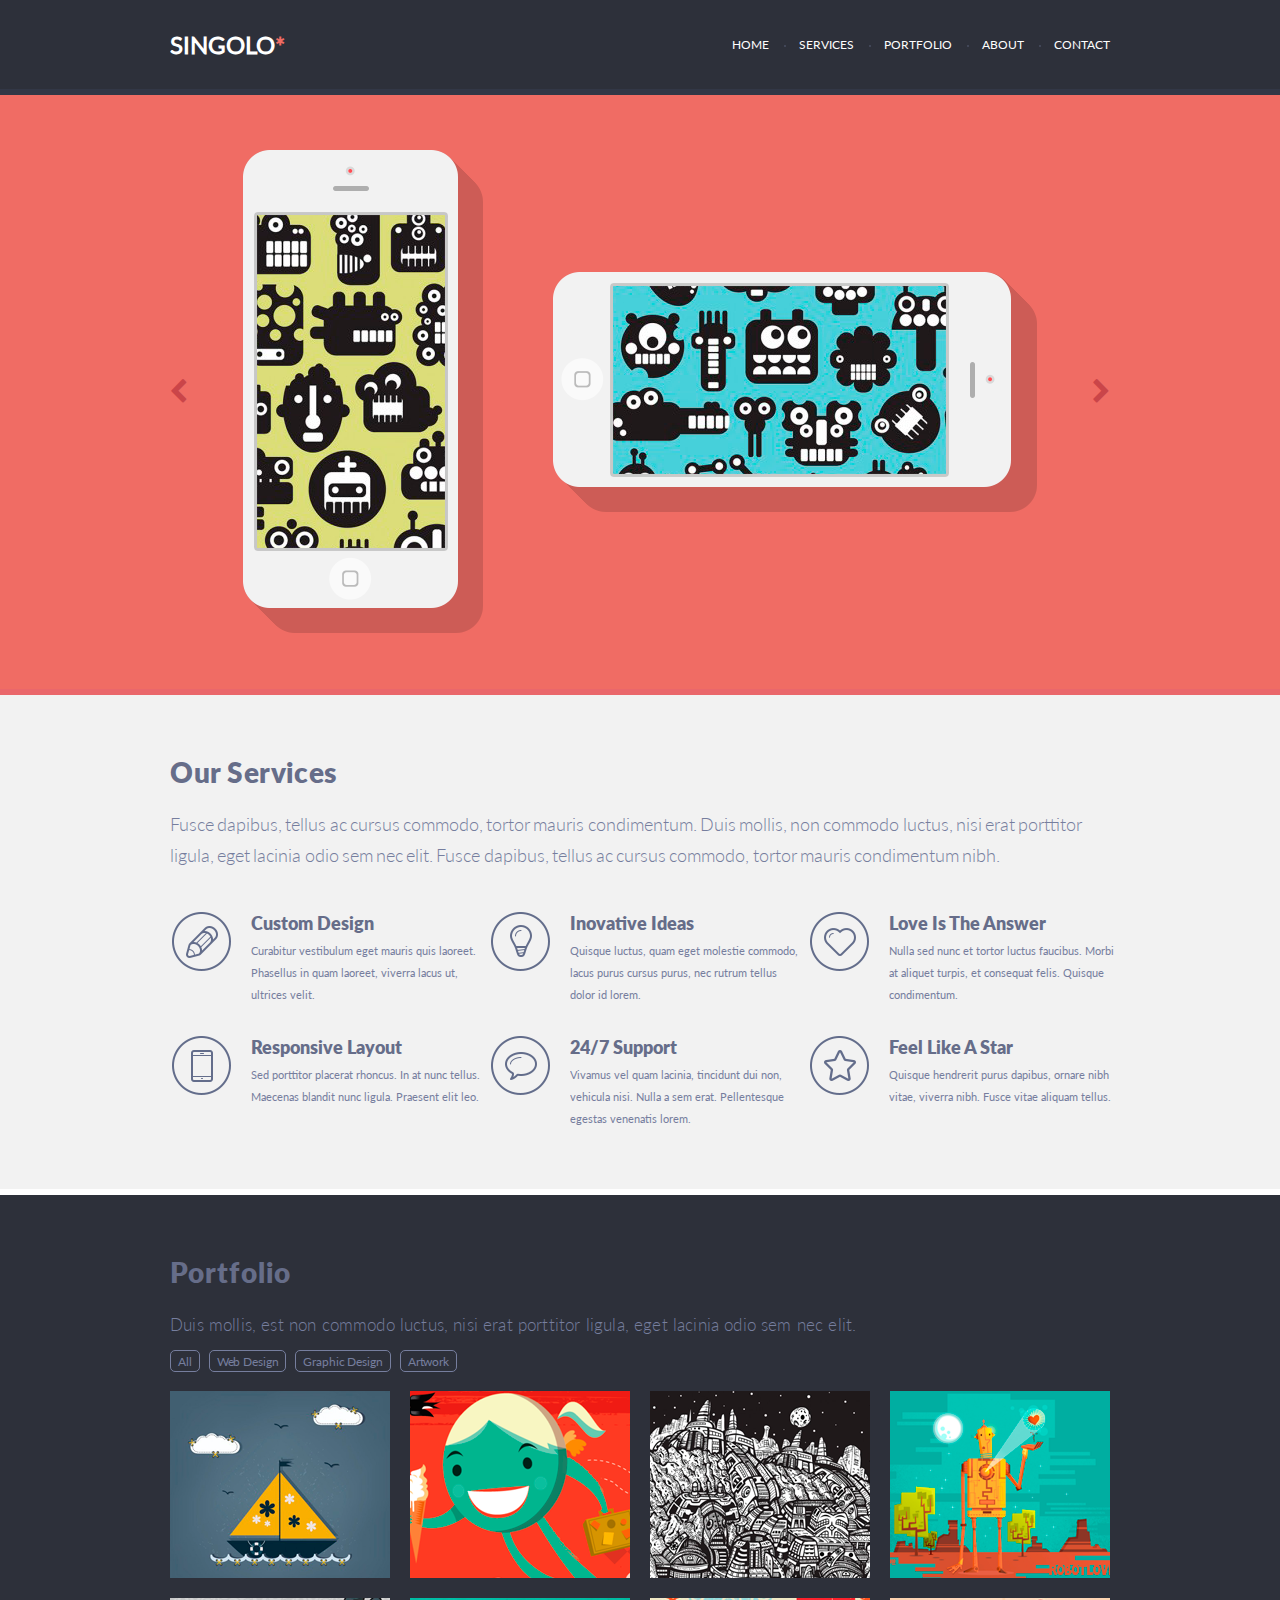
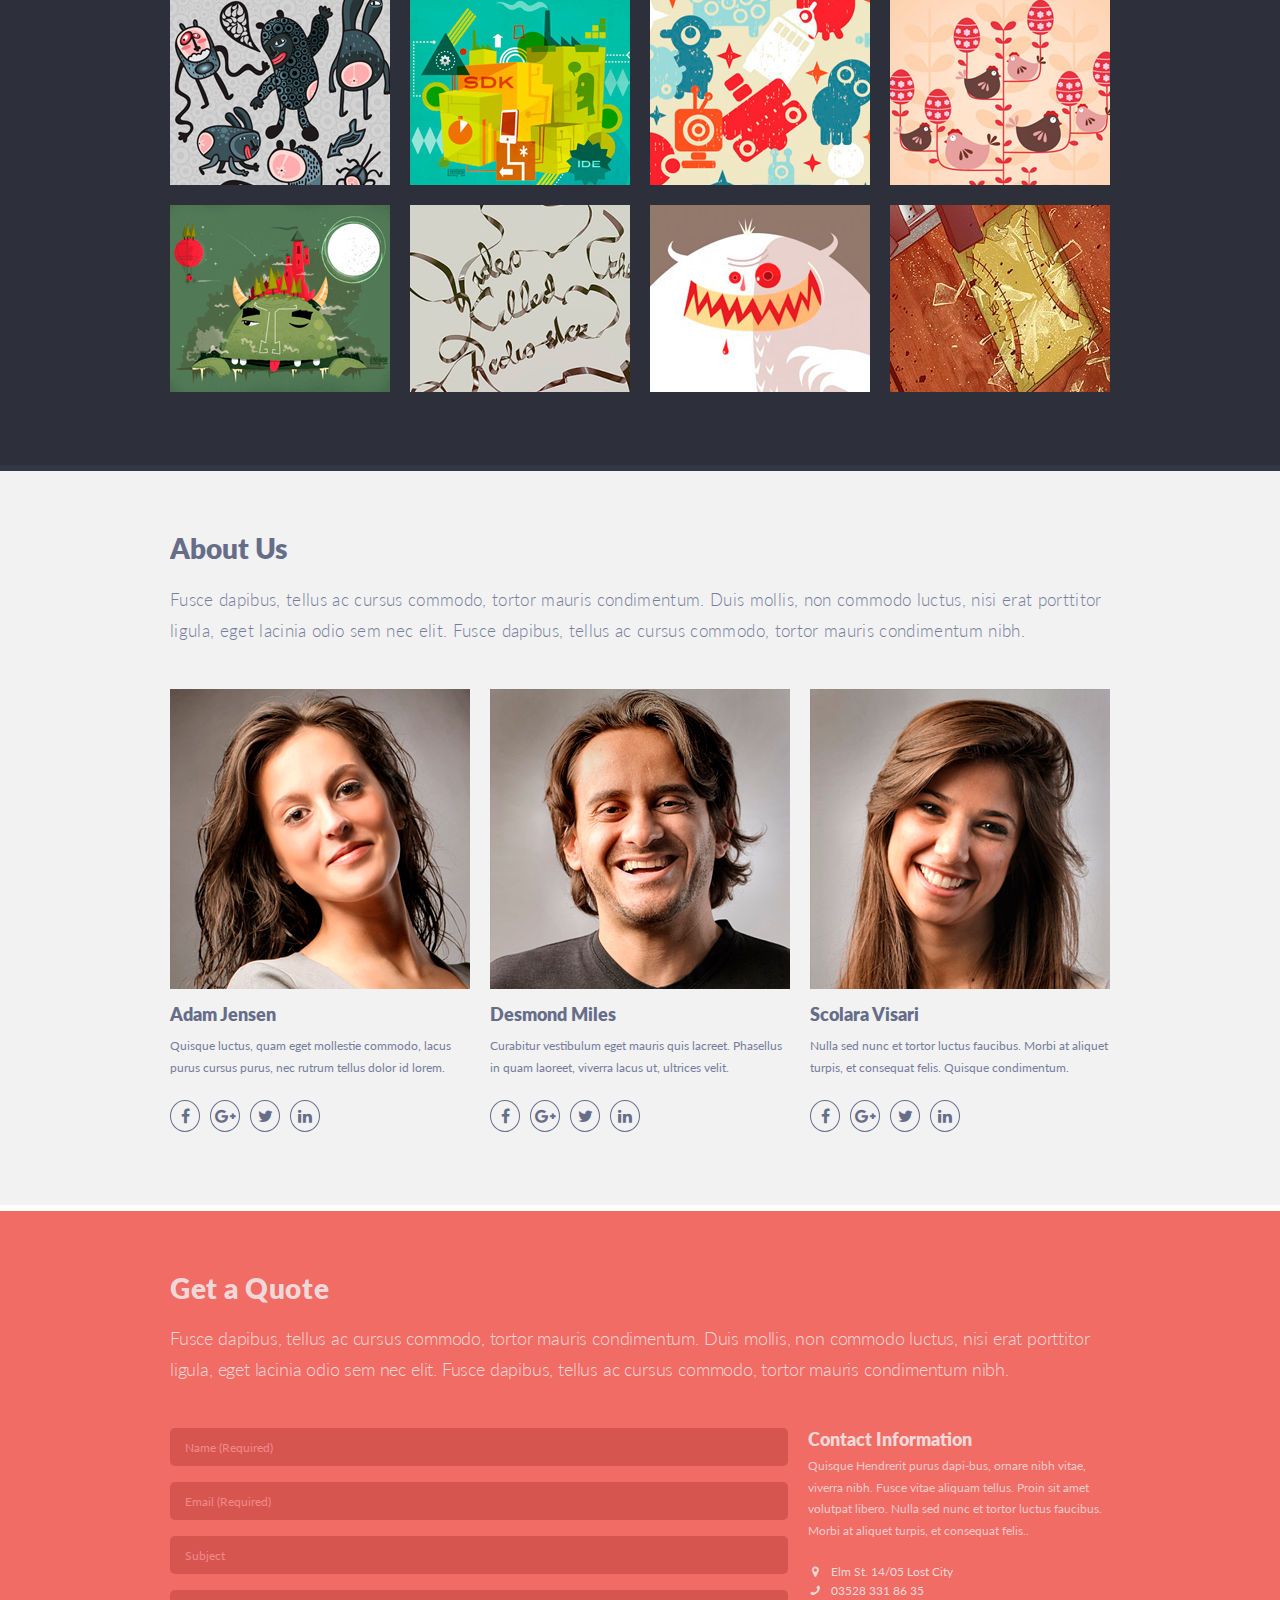
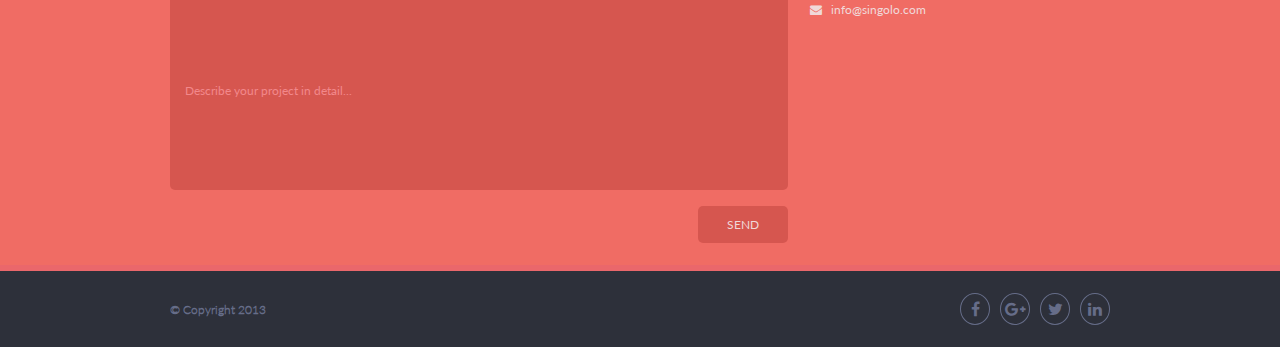
==== index.html @ 28af80ef "Singolo/feature: create index and style" ====
﻿<!DOCTYPE html>
<html>
	<head>
		<meta http-equiv="Content-Type" content="text/html; charset=utf-8">
		<title>Singolo</title>
		<link rel="stylesheet" href="style.css">
		<link href="assets/fonts/font-awesome-4.7.0/css/font-awesome.min.css" rel="stylesheet">				
	</head>
	<body>	
		<header>
			<div>
				<h1>					
					<a href="https://sergmi.github.io/singolo/index.html">SINGOLO<span>*</span></a>								
				</h1>
				<nav class="styled-nav">
					<ul class="header-nav-menu">			
						<li><a href="#">HOME</a></li>					
						<li><a href="#">SERVICES</a></li>
						<li><a href="#">PORTFOLIO</a></li>
						<li><a href="#">ABOUT</a></li>
						<li><a href="#">CONTACT</a></li>					
					</ul>
				</nav>
			</div>			
		</header>
		<main>			
			<section class="section-slider">				
				<div class="main-slider">
					<div><i class="fa fa-chevron-left"></i></div>
					<div class="main-slider-content-container">
						<div></div>
						<div></div>
					</div>
					<div><i class="fa fa-chevron-right"></i></div>
				</div>				
			</section>
			<section class="section-services">				
				<h2>Our Services</h2>
				<p>Fusce dapibus, tellus ac cursus commodo, tortor mauris condimentum. Duis mollis, non commodo luctus, nisi erat porttitor ligula, eget lacinia odio sem nec elit. Fusce dapibus, tellus ac cursus commodo, tortor mauris condimentum nibh.</p>
				<div class="main-content-container">	
					<div>
						<div class="content-icon"></div>
						<div>
							<h3>Custom Design</h3>
							<p>Curabitur vestibulum eget mauris quis laoreet. Phasellus in quam laoreet, viverra lacus ut, ultrices velit.</p>
						</div>
					</div>
					<div>
						<div class="content-icon"></div>
						<div>
							<h3>Inovative Ideas</h3>
							<p>Quisque luctus, quam eget molestie commodo, lacus purus cursus purus, nec rutrum tellus dolor id lorem.</p>
						</div>
					</div>
					<div>
						<div class="content-icon"></div>
						<div>
							<h3>Love Is The Answer</h3>
							<p>Nulla sed nunc et tortor luctus faucibus. Morbi at aliquet turpis, et consequat felis. Quisque condimentum.</p>
						</div>
					</div>
					<div>
						<div class="content-icon"></div>
						<div>
							<h3>Responsive Layout</h3>
							<p>Sed porttitor placerat rhoncus. In at nunc tellus. Maecenas blandit nunc ligula. Praesent elit leo.</p>
						</div>
					</div>
					<div>
						<div class="content-icon"></div>
						<div>
							<h3>24/7 Support</h3>
							<p>Vivamus vel quam lacinia, tincidunt dui non, vehicula nisi. Nulla a sem erat. Pellentesque egestas venenatis lorem.</p>
						</div>
					</div>
					<div>
						<div class="content-icon"></div>
						<div>
							<h3>Feel Like A Star</h3>
							<p>Quisque hendrerit purus dapibus, ornare nibh vitae, viverra nibh. Fusce vitae aliquam tellus.</p>
						</div>
					</div>
				</div>
			</section>
			<section class="section-portfolio">
				<div>
					<h2>Portfolio</h2>
					<p>Duis mollis, est non commodo luctus, nisi erat porttitor ligula, eget lacinia odio sem nec elit.</p>					
					<ul class="portfolio-nav-menu">			
							<li><a href="#">All</a></li>					
							<li><a href="#">Web Design</a></li>
							<li><a href="#">Graphic Design</a></li>
							<li><a href="#">Artwork</a></li>										
					</ul>
					<ul class="content-container">			
							<li></li>					
							<li></li>
							<li></li>
							<li></li>
							<li></li>
							<li></li>
							<li></li>
							<li></li>	
							<li></li>
							<li></li>
							<li></li>
							<li></li>
					</ul>
				</div>				
			</section>			
			<section class="section-about">
				<div>				
					<h2>About Us</h2>
					<p>Fusce dapibus, tellus ac cursus commodo, tortor mauris condimentum. Duis mollis, non commodo luctus, nisi erat porttitor ligula, eget lacinia odio sem nec elit. Fusce dapibus, tellus ac cursus commodo, tortor mauris condimentum nibh.</p>
					<ul class="employee-container">			
							<li>
								<div></div>
								<h3>Adam Jensen</h3>
								<p>Quisque luctus, quam eget mollestie commodo, lacus purus cursus purus, nec rutrum tellus dolor id lorem.</p>
								<ul class="about-social-icon-container">
									<li><a href="https://facebook.com" <i class="fa fa-facebook"></i></a></li>
									<li><a href="https://google.com" <i class="fa fa-google-plus"></i></a></li>
									<li><a href="https://twitter.com" <i class="fa fa-twitter"></i></a></li>
									<li><a href="https://linkedin.com" <i class="fa fa-linkedin"></i></a></li>
								</ul>
							</li>					
							<li>
								<div></div>
								<h3>Desmond Miles</h3>
								<p>Curabitur vestibulum eget mauris quis lacreet. Phasellus in quam laoreet, viverra lacus ut, ultrices velit.</p>
								<ul class="about-social-icon-container">
									<li><a href="https://facebook.com" <i class="fa fa-facebook"></i></a></li>
									<li><a href="https://google.com" <i class="fa fa-google-plus"></i></a></li>
									<li><a href="https://twitter.com" <i class="fa fa-twitter"></i></a></li>
									<li><a href="https://linkedin.com" <i class="fa fa-linkedin"></i></a></li>
								</ul>
							</li>
							<li>
								<div></div>
								<h3>Scolara Visari</h3>
								<p>Nulla sed nunc et tortor luctus faucibus. Morbi at aliquet turpis, et consequat felis. Quisque condimentum.</p>
								<ul class="about-social-icon-container">
									<li><a href="https://facebook.com" <i class="fa fa-facebook"></i></a></li>
									<li><a href="https://google.com" <i class="fa fa-google-plus"></i></a></li>
									<li><a href="https://twitter.com" <i class="fa fa-twitter"></i></a></li>
									<li><a href="https://linkedin.com" <i class="fa fa-linkedin"></i></a></li>
								</ul>
							</li>												
					</ul>
				</div>
			</section>
			<section class="section-form">
				<div>
					<div>
						<h2>Get a Quote</h2>
						<p>Fusce dapibus, tellus ac cursus commodo, tortor mauris condimentum. Duis mollis, non commodo luctus, nisi erat porttitor ligula, eget lacinia odio sem nec elit. Fusce dapibus, tellus ac cursus commodo, tortor mauris condimentum nibh.</p>
						<div>
							<form action="http://www.">
								<input type="text" name="name" size="30" placeholder="Name (Required)" required/>
								<input type="email" name="email" size="30" placeholder="Email (Required)" required/>
								<input type="text" name="subject" placeholder="Subject"/>
								<input type="text" name="message" placeholder="Describe your project in detail..." class="form-message"/>																
								<input type="submit" value="SEND" class="form-button"/>
							</form>
							<aside>
								<h3>Contact Information</h3>
								<p>Quisque Hendrerit purus dapi-bus, ornare nibh vitae, viverra nibh. Fusce vitae aliquam tellus. Proin sit amet volutpat libero. Nulla sed nunc et tortor luctus faucibus. Morbi at aliquet turpis, et consequat felis..
								</p>
								<ul>
									<li>
										<a href="#">							
											<i class="fa fa-map-marker  fa-fw"></i>
											<span>Elm St. 14/05 Lost City</span>
										</a>
									</li>
									<li>
										<a href="tel:03528 331 86 35">							
											<i class="fa fa-phone fa-flip-horizontal fa-fw"></i>
											<span>03528 331 86 35</span>
										</a>
									</li>
									<li>
										<a href="mailto:info@singolo.com">							
											<i class="fa fa-envelope  fa-fw"></i>
											<span>info@singolo.com</span>
										</a>
									</li>									
								</ul>
							</aside>
						</div>
					</div>					
				</div>
			</section>
		</main>
		<footer>
			<div>
				<h4>© Copyright 2013</h4>
				<ul class="footer-social-icon-container">
					<li><a href="https://facebook.com" <i class="fa fa-facebook"></i></a></li>
					<li><a href="https://google.com" <i class="fa fa-google-plus"></i></a></li>
					<li><a href="https://twitter.com" <i class="fa fa-twitter"></i></a></li>
					<li><a href="https://linkedin.com" <i class="fa fa-linkedin"></i></a></li>
				</ul>
			</div>
		</footer>
	</body>
</html>
---- style.css ----
@font-face{
	font-family: 'Lato-Regular';
	src: url('assets/fonts/Lato-Regular.ttf');
}
@font-face{
	font-family: 'Lato-Black';
	src: url('assets/fonts/Lato-Black.ttf');
}
@font-face{
	font-family: 'Lato-Light';
	src: url('assets/fonts/Lato-Light.ttf');
}

html{
	height:100%;
}

body{	
	min-height: 100%;
	height: auto;
	position: relative;
	color: rgb(255,255,255);
	background-color: rgb(255,255,255);
	margin: 0 auto;
	padding: 0;
	font-family: Lato-Regular, Arial, sans-serif;
	font-size: 0;
	user-select: none;
	cursor: default;
}

.content-back-padding{
	height: 64px;
}

header{
	height: 89px;
	max-height: 89px;
	overflow: hidden;	
	background-color: #2D303A;
	border-bottom: 6px solid #323746;	
}


header>div{
	height: 100%;
	width: 940px;
	margin: 0 auto;
	padding: 0 40px;
	display: flex;
	justify-content: space-between;
	align-items: center;
}
header h1{
	height: 29px;
	max-height: 29px;
	overflow: hidden;
}

header h1>a{
	font-size: 24px;
	text-decoration: none;
	font-family: Lato-Regular, Arial, sans-serif;
	color: #FFFFFF;
}

header h1 span{	
	color: #F06C64;
}

.styled-nav{
	height: 100%;
	display: flex;
	justify-content: center;
	align-items: center;
}

.header-nav-menu a{
	height: 100%;
	padding: 0 15px;
	display: flex;
	align-items: center;
	font-size: 12px;
	text-decoration: none;
	font-family: Lato-Regular, Arial, sans-serif;
	color: #FFFFFF;
}

.header-nav-menu li:last-child a{
	padding-right: 0;
}

.header-nav-menu a:hover{	
	color: #F06C64;
}

.header-nav-menu{
	height: 100%;
	max-width: 400px;
	display: flex;
	padding: 0;
}

.header-nav-menu li{
	height: 100%;
	position: relative;
}

.header-nav-menu li::before{
	content:"";
	width: 2px;
	height: 2px;
	display: block;
	position: absolute;
	top: 50%;
	background-color: #494E62;
	border-radius: 50%;	
}

.header-nav-menu li:first-child::before{
	display: none;
}

.section-slider{
	height: 594px;
	max-height: 594px;
	overflow: hidden;	
	background-color: #F06C64;
	border-bottom: 6px solid #EA676B;
}

.main-slider{
	height: 100%;
	width: 1020px;
	margin: 0 auto;
	display: flex;
	justify-content: center;
}
.main-slider>div{
	display: flex;
	align-items: center;
}
.main-slider i{	
	height: 10%;
	display: flex;
	align-items: center;
	padding: 0 5px;
	font-size: 26px;
	color: #CA4549;	
}

.main-slider i:hover{	
	color: #DBDC7E;		
}

.main-slider-content-container{
	margin: 0 15px;
}

.main-slider-content-container>div:nth-child(1){
	height: 484px;
	width: 240px;
	margin: 0 35px;
	background-image: url("assets/Phone_Vertical.png");
	background-repeat: no-repeat;
}
.main-slider-content-container>div:nth-child(2){
	height: 240px;
	width: 484px;
	margin: 0 35px;
	background-image: url("assets/Phone_Horizontal.png");
	background-repeat: no-repeat;
}

.section-services{
	height: 494px;
	max-height: 494px;
	overflow: hidden;
	background-color: #F2F2F2;
	border-bottom: 6px solid #FFFFFF;
	
	color: black;
}

.main-content-container{
	width: 1020px;
	margin: 0 auto;
	display: flex;
	flex-wrap: wrap;
	justify-content: center;
}

.main-content-container>div{
	display: flex;
	margin-bottom: 30px;
	margin-right: 0px;
	margin-left: 10px;
}

.section-services h2{
	width: 940px;
	height: 34px;
	max-height: 34px;
	overflow: hidden;
	font-size: 28px;
	font-weight: 900;
	font-family: Lato-Black, Verdana, sans-serif;
	letter-spacing: 0.02em;
	margin: 60px auto 20px auto;
	color: #666D89;
}

.section-services>p{
	width: 940px;
	max-height: 56px;
	overflow: hidden;
	margin: 0 auto 47px auto;
	line-height: 1.7em;
	word-spacing: -0.1em;
	font-size: 18px;
	font-family: Lato-Light, Verdana, sans-serif;
	color: #767E9E;
}

.main-content-container p{
	margin: 0;
	font-size: 11px;
	max-height: 66px;
	overflow: hidden;
	line-height: 2.0em;
	color: #767E9E;
}

.section-services h3{
	margin: 0 0 6px 0;
	font-size: 18px;
	max-height: 22px;
	overflow: hidden;
	color: #666D89;
}

.content-icon{
	height: 59px;
	width: 59px;
	margin-right: 10px;
}
div:nth-child(1)>.content-icon{
	background-image: url("assets/Pen.png");
}
div:nth-child(2)>.content-icon{
	background-image: url("assets/Bulb.png");
}
div:nth-child(3)>.content-icon{
	background-image: url("assets/Heart.png");
}
div:nth-child(4)>.content-icon{
	background-image: url("assets/Phone.png");
}
div:nth-child(5)>.content-icon{
	background-image: url("assets/Bubble.png");
}
div:nth-child(6)>.content-icon{
	background-image: url("assets/Star.png");
}

.content-icon+div{
	width: 230px;
	margin-left: 10px;
	margin-right: 0px;
}

.section-portfolio{
	height: 870px;
	max-height: 870px;
	overflow: hidden;	
	background-color: #2D303A;
	border-bottom: 6px solid #323746;
}

.section-portfolio>div{	
	width: 940px;
	margin: 0 auto;
	padding: 60px 40px 67px 40px;
}

.section-portfolio h2{
	font-size: 28px;
	font-family: Lato-Black, Verdana, sans-serif;
	letter-spacing: 0.04em;
	height: 34px;
	max-height: 34px;
	overflow: hidden;
	margin: 0 0 25px 0;	
	color: #666D89;
}

.section-portfolio h2+p{
	height: 21px;
	max-height: 21px;
	overflow: hidden;
	margin: 0 0 16px 0;
	font-size: 17px;	
	color: #767E9E;	
	font-family: Lato-Light, Verdana, sans-serif;		
	letter-spacing: 0.01em;
}

.portfolio-nav-menu{
	height: 20px;
	list-style-type: none;
	display: flex;	
	align-items: center;
	padding: 0;
}

.portfolio-nav-menu>li{
	display: flex;	
	align-items: center;
	height: 100%;
	margin-right: 9px;
}

.portfolio-nav-menu a{
	height: 100%;
	display: flex;	
	align-items: center;	
	padding: 0 7px;
	font-size: 12px;
	letter-spacing: -0.01em;
	text-decoration: none;
	font-family: Lato-Regular, Arial, sans-serif;
	color: #767E9E;
	border: 1px solid #767E9E;
	border-radius: 5px;
}

.portfolio-nav-menu a:hover{
	color: #DEDEDE;
	border: 1px solid #DEDEDE;
}

.content-container{
	height: 621px;
	max-height: 621px;
	overflow: hidden;
	list-style-type: none;
	display: flex;
	flex-wrap: wrap;
	justify-content: space-between;	
	align-items: center;
	padding: 0;
}

.content-container>li{
	height: 100px;
	width: 200px;
	margin-top: 20px;
}


.section-about{
	height: 734px;
	max-height: 734px;
	overflow: hidden;
	background-color: #F2F2F2;
	border-bottom: 6px solid #FFFFFF;
}

.section-about>div{
	width: 940px;
	margin: 0 auto;
	padding: 60px 40px 68px 40px;
}

.section-about h2{
	font-size: 28px;
	font-family: Lato-Black, Verdana, sans-serif;
	height: 34px;
	max-height: 34px;
	overflow: hidden;
	margin: 0 0 20px 0;
	color: #666D89;
}

.section-about h2+p{
	height: 60px;
	max-height: 60px;
	overflow: hidden;
	margin: 0;
	font-size: 17px;
	font-family: Lato-Light, Verdana, sans-serif;
	color: #767E9E;
	line-height: 1.8em;
	letter-spacing: 0.02em;	
}

.employee-container{
	height: 486px;
	list-style-type: none;
	display: flex;
	flex-wrap: wrap;
	justify-content: space-between;	
	align-items: center;
	padding: 0;
}

.employee-container>li{
	margin-top: 44px;
	width: 300px;
}

.employee-container>li>div{
	width: 300px;
	height: 300px;
}
.employee-container>li:nth-child(1)>div{
	background-image: url("assets/part2/images/photo_1.png");
}
.employee-container>li:nth-child(2)>div{
	background-image: url("assets/part2/images/photo_2.png");
}
.employee-container>li:nth-child(3)>div{
	background-image: url("assets/part2/images/photo_3.png");
}

.employee-container h3{
	font-size: 18px;
	font-family: Lato-Black, Verdana, sans-serif;
	margin: 14px 0 10px 0;
	color: #666D89;
}

.employee-container h3+p{
	height: 42px;
	max-height: 42px;
	overflow: hidden;
	margin: 0;
	font-size: 12px;	
	color: #767E9E;
	line-height: 1.8em;
}

.about-social-icon-container{
	list-style-type: none;
	display: flex;
	padding: 0;
	margin-top: 24px;
}

.about-social-icon-container>li{
	height: 30px;
	width: 30px;
	display: flex;
	justify-content: center;
	align-items: center;
	margin-right: 10px;
}

.about-social-icon-container a{
	height: 100%;	
	width: 100%;
	display: flex;
	justify-content: center;
	align-items: center;
	font-size: 16px;
	text-decoration: none;	
	color: #666D89;
	border-radius: 50%;
	border: 1px solid #666D89;
}

.about-social-icon-container a:hover{	
	color: #F2F2F2;
	background-color: #666D89;
	border: 1px solid #F2F2F2;	
}

.content-container>li{
	width: 220px;
	height: 187px;
}

.content-container>li:nth-child(1){
	background-image: url("assets/part2/images/Layer_1.png");
}
.content-container>li:nth-child(2){
	background-image: url("assets/part2/images/Layer_2.png");
}
.content-container>li:nth-child(3){
	background-image: url("assets/part2/images/Layer_3.png");
}
.content-container>li:nth-child(4){
	background-image: url("assets/part2/images/Layer_4.png");
}
.content-container>li:nth-child(5){
	background-image: url("assets/part2/images/Layer_5.png");
}
.content-container>li:nth-child(6){
	background-image: url("assets/part2/images/Layer_6.png");
}
.content-container>li:nth-child(7){
	background-image: url("assets/part2/images/Layer_7.png");
}
.content-container>li:nth-child(8){
	background-image: url("assets/part2/images/Layer_8.png");
}
.content-container>li:nth-child(9){
	background-image: url("assets/part2/images/Layer_9.png");
}
.content-container>li:nth-child(10){
	background-image: url("assets/part2/images/Layer_10.png");
}
.content-container>li:nth-child(11){
	background-image: url("assets/part2/images/Layer_11.png");
}
.content-container>li:nth-child(12){
	background-image: url("assets/part2/images/Layer_12.png");
}

.section-form{
	height: 654px;
	max-height: 654px;
	overflow: hidden;
	padding: 0;
	display: flex;
	justify-content: center;
	background-color: #F06C64;
	border-bottom: 6px solid #EA676B;
}

.section-form>div{
	width: 940px;
	display: flex;
	justify-content: center;
	padding: 60px 40px 68px 40px;
}

.section-form h2,h3{
	padding: 0;
	margin: 0;
	font-family: Lato-Black, Arial, sans-serif;
}

.section-form h2{
	font-size: 28px;
	font-weight: 500;
	color: #F0D8D9;	
	letter-spacing: 0.02em;
	height: 34px;
	max-height: 34px;
	overflow: hidden;
}

.section-form h2+p{
	font-size: 18px;
	font-family: Lato-Light, Arial, sans-serif;
	font-weight: 500;
	color: #F0D8D9;	
	letter-spacing: -0.01em;
	margin-top: 18px;
	margin-bottom: 16px;
	line-height:  1.7em;
	height: 60px;
	max-height: 60px;
	overflow: hidden;
}

.section-form p+div{
	margin-top: 45px;
}

form{
	width: 618px;
	display: flex;
	flex-direction: column;
	justify-content: flex-end;
	align-items: flex-start;
	margin-right: 20px;
}

form input{
	width: 603px;
	height: 38px;
	padding: 0;
	padding-left: 15px;
	margin-bottom: 16px;
	font-size: 12px;
	font-family: Lato-Regular, Arial, sans-serif;
	color: #FFFFFF;
	background-color: #D6564F;
	border-radius: 5px;
	border: none;
}

form input::placeholder{
	color: #F2888B;
}

.form-button{
	width: 90px;
	height: 37px;
	margin: 0;
	padding: 0;
	align-self: flex-end;
	color: #F0D8D9;
	background-color: #D6564F;
}

.form-button:hover{
	cursor: pointer;
	color: #D6564F;
	background-color: #F0D8D9;
}

.form-message{
	height: 200px;
}

.section-form p+div{
	display: flex;
}

aside{
	width: 300px;
}

aside>h3{
	display: flex;
	align-items: flex-start;
	color: #F0D8D9;
	font-size: 18px;
	height: 22px;
	max-height: 22px;
	overflow: hidden;
}

aside>p{
	margin: 5px 0 0 0;	
	color: #F0CAC9;
	font-size: 12px;
	font-family: Lato-Regular, Arial, sans-serif;
	line-height: 1.8em;
	height: 84px;
	max-height: 84px;
	overflow: hidden;
}

aside>ul{
	height: 62px;
	max-height: 62px;
	overflow: hidden;
	list-style-type: none;
	padding: 0;
	margin: 0;
	margin-top: 25px;
}

aside li{
	margin-bottom: 4px;	
}

aside a{
	font-size: 12px;
	color: #F0D8D9;
	text-decoration: none;	
}

aside a span{
	padding-left: 5px;
	font-size: 12px;
	font-family: Lato-Regular, Arial, sans-serif;
}

aside a:hover{	
	color: #FFFFFF;	
}

footer{
	height: 76px;
	max-height: 76px;
	overflow: hidden;
	display: flex;
	justify-content: center;
	align-items: center;
	background-color: #2D303A;
}

footer>div{
	width: 940px;
	height: 100%;
	display: flex;
	justify-content: space-between;
	align-items: center;
	padding: 0 40px;
}

footer h4{
	font-size: 12px;
	font-family: Lato-Light, Arial, sans-serif;
	color: #666D89;
	height: 15px;
	max-height: 15px;
	overflow: hidden;
}

.footer-social-icon-container{
	list-style-type: none;
	display: flex;
	padding: 0;
}

.footer-social-icon-container>li{
	height: 30px;
	width: 30px;
	display: flex;
	justify-content: center;
	align-items: center;
	margin-left: 10px;
}

.footer-social-icon-container a{
	height: 100%;	
	width: 100%;
	display: flex;
	justify-content: center;
	align-items: center;
	font-size: 16px;
	text-decoration: none;	
	color: #666D89;
	border-radius: 50%;
	border: 1px solid #666D89;
}

.footer-social-icon-container a:hover{	
	color: #FFFFFF;
	background-color: #666D89;
	border: 1px solid #FFFFFF;
}
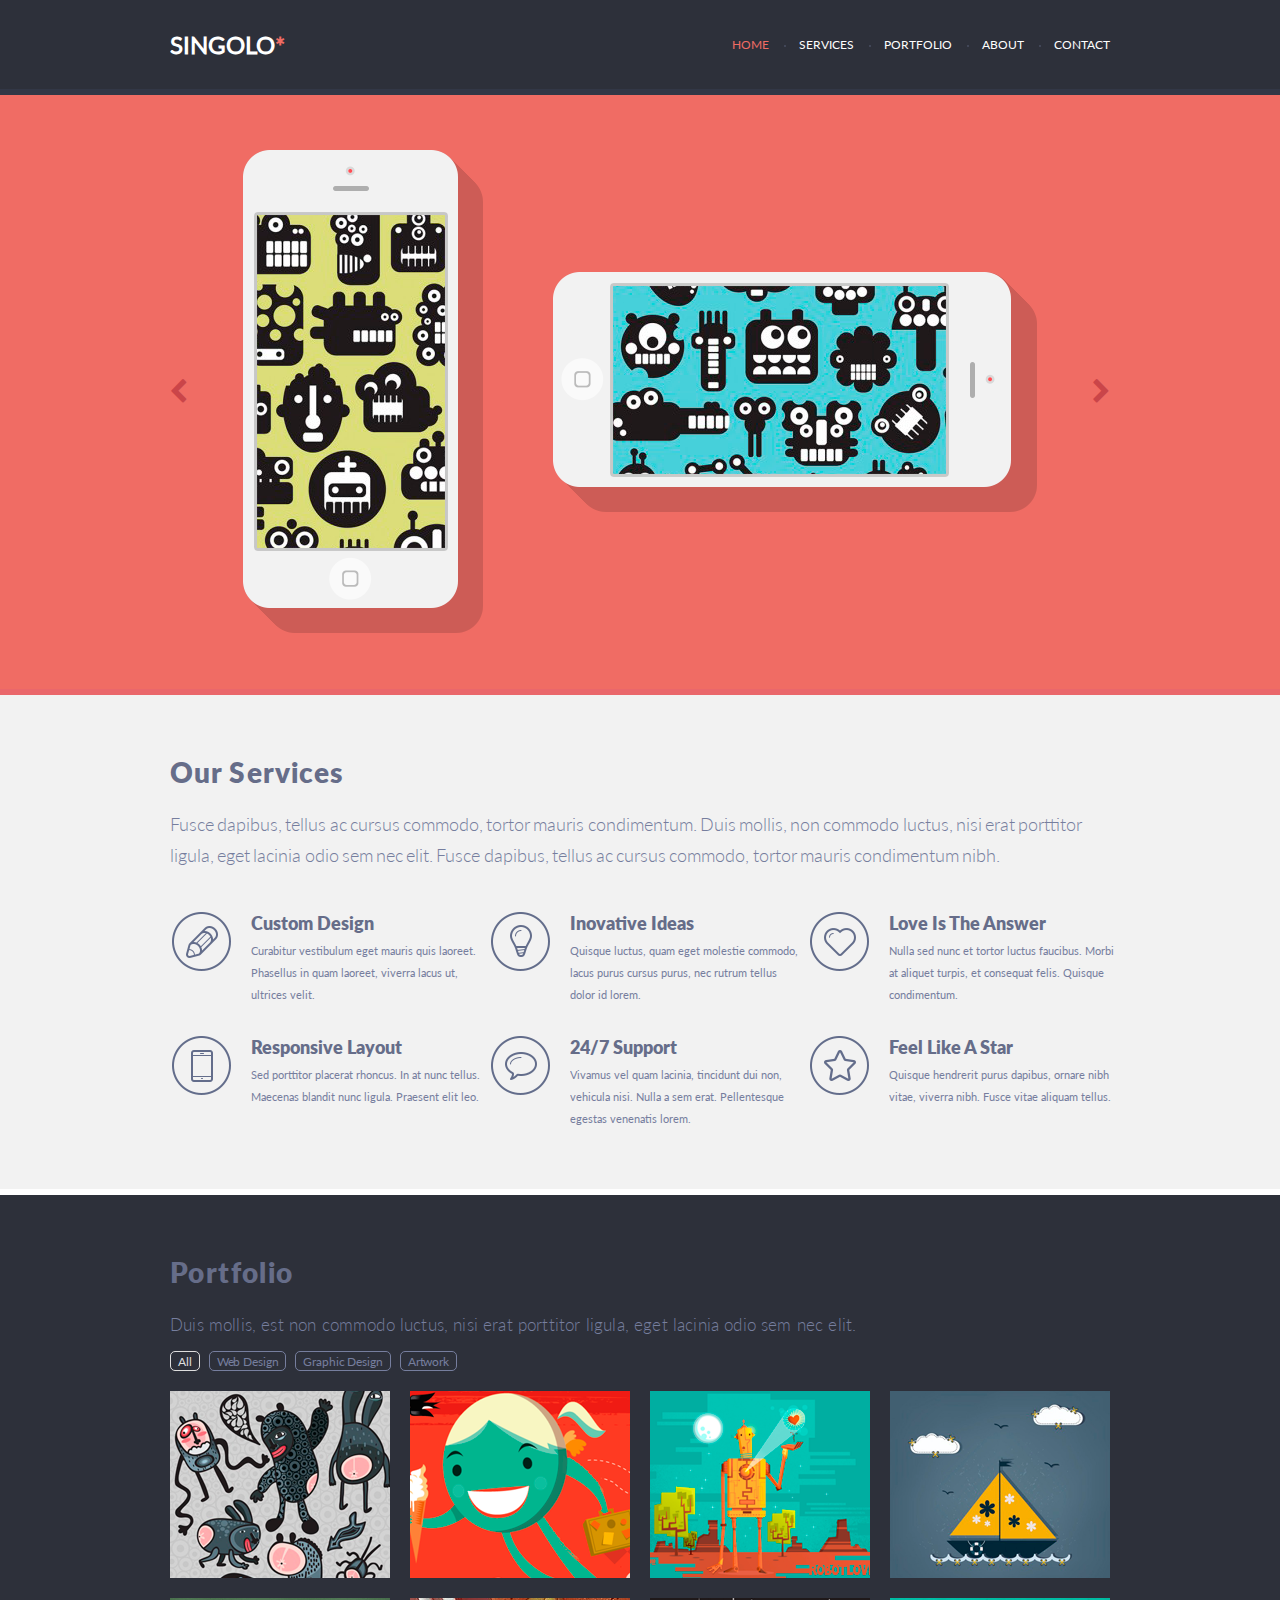
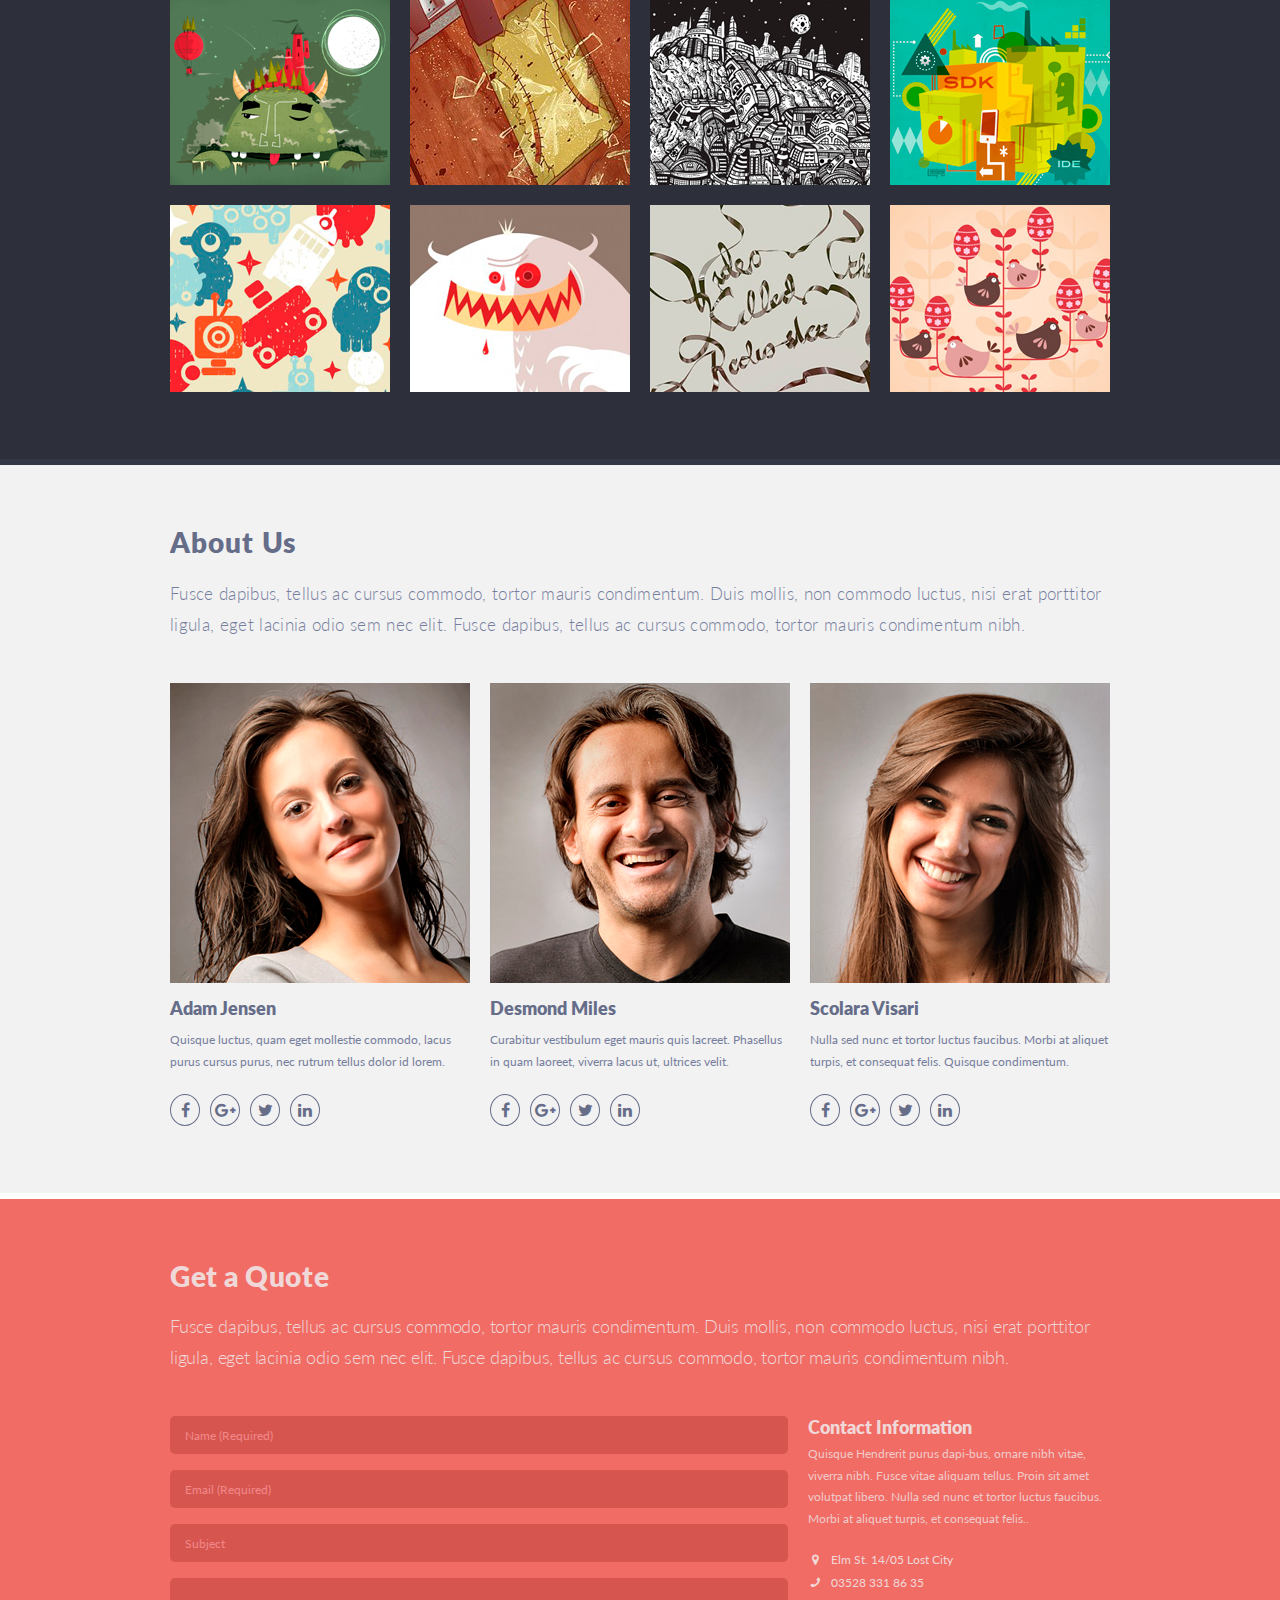
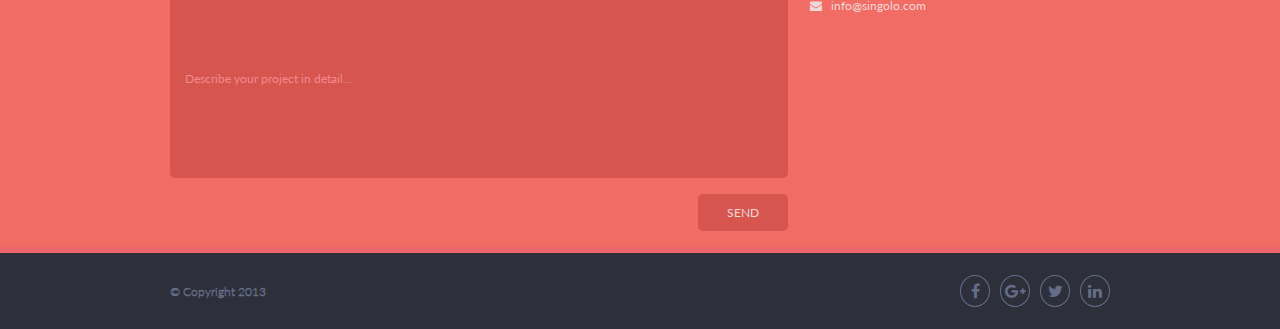
==== commit 4aca8844: "Singolo/feature: add script-js" ====
--- a/index.html
+++ b/index.html
@@ -4,21 +4,22 @@
 		<meta http-equiv="Content-Type" content="text/html; charset=utf-8">
 		<title>Singolo</title>
 		<link rel="stylesheet" href="style.css">
-		<link href="assets/fonts/font-awesome-4.7.0/css/font-awesome.min.css" rel="stylesheet">				
+		<link href="assets/fonts/font-awesome-4.7.0/css/font-awesome.min.css" rel="stylesheet">	
+		
 	</head>
 	<body>	
-		<header>
+		<header id="home">
 			<div>
 				<h1>					
 					<a href="https://sergmi.github.io/singolo/index.html">SINGOLO<span>*</span></a>								
 				</h1>
 				<nav class="styled-nav">
 					<ul class="header-nav-menu">			
-						<li><a href="#">HOME</a></li>					
-						<li><a href="#">SERVICES</a></li>
-						<li><a href="#">PORTFOLIO</a></li>
-						<li><a href="#">ABOUT</a></li>
-						<li><a href="#">CONTACT</a></li>					
+						<li><a href="#home" id="header_link_home" class="header-nav-menu-item checked">HOME</a></li>					
+						<li><a href="#services" id="header_link_services" class="header-nav-menu-item">SERVICES</a></li>
+						<li><a href="#portfolio" id="header_link_portfolio" class="header-nav-menu-item">PORTFOLIO</a></li>
+						<li><a href="#about" id="header_link_about" class="header-nav-menu-item">ABOUT</a></li>
+						<li><a href="#contact" id="header_link_contact" class="header-nav-menu-item">CONTACT</a></li>					
 					</ul>
 				</nav>
 			</div>			
@@ -28,13 +29,13 @@
 				<div class="main-slider">
 					<div><i class="fa fa-chevron-left"></i></div>
 					<div class="main-slider-content-container">
-						<div></div>
-						<div></div>
+						<div id="phone_vertical" class="main-slider-content-item-1"></div>
+						<div id="phone_horizontal" class="main-slider-content-item-2"></div>
 					</div>
 					<div><i class="fa fa-chevron-right"></i></div>
 				</div>				
 			</section>
-			<section class="section-services">				
+			<section id="services" class="section-services">				
 				<h2>Our Services</h2>
 				<p>Fusce dapibus, tellus ac cursus commodo, tortor mauris condimentum. Duis mollis, non commodo luctus, nisi erat porttitor ligula, eget lacinia odio sem nec elit. Fusce dapibus, tellus ac cursus commodo, tortor mauris condimentum nibh.</p>
 				<div class="main-content-container">	
@@ -82,33 +83,33 @@
 					</div>
 				</div>
 			</section>
-			<section class="section-portfolio">
+			<section id="portfolio" class="section-portfolio">
 				<div>
 					<h2>Portfolio</h2>
 					<p>Duis mollis, est non commodo luctus, nisi erat porttitor ligula, eget lacinia odio sem nec elit.</p>					
 					<ul class="portfolio-nav-menu">			
-							<li><a href="#">All</a></li>					
-							<li><a href="#">Web Design</a></li>
-							<li><a href="#">Graphic Design</a></li>
-							<li><a href="#">Artwork</a></li>										
+							<li><button id="portfolio_all" class="portfolio-nav-menu-item checked">All</button></li>					
+							<li><button id="portfolio_web_design" class="portfolio-nav-menu-item">Web Design</button></li>
+							<li><button id="portfolio_graphic_design" class="portfolio-nav-menu-item">Graphic Design</button></li>
+							<li><button id="portfolio_artwork" class="portfolio-nav-menu-item">Artwork</button></li>
 					</ul>
 					<ul class="content-container">			
-							<li></li>					
-							<li></li>
-							<li></li>
-							<li></li>
-							<li></li>
-							<li></li>
-							<li></li>
-							<li></li>	
-							<li></li>
-							<li></li>
-							<li></li>
-							<li></li>
+							<li class="portfolio-image"></li>					
+							<li class="portfolio-image"></li>
+							<li class="portfolio-image"></li>
+							<li class="portfolio-image"></li>
+							<li class="portfolio-image"></li>
+							<li class="portfolio-image"></li>
+							<li class="portfolio-image"></li>
+							<li class="portfolio-image"></li>	
+							<li class="portfolio-image"></li>
+							<li class="portfolio-image"></li>
+							<li class="portfolio-image"></li>
+							<li class="portfolio-image"></li>
 					</ul>
 				</div>				
 			</section>			
-			<section class="section-about">
+			<section id="about" class="section-about">
 				<div>				
 					<h2>About Us</h2>
 					<p>Fusce dapibus, tellus ac cursus commodo, tortor mauris condimentum. Duis mollis, non commodo luctus, nisi erat porttitor ligula, eget lacinia odio sem nec elit. Fusce dapibus, tellus ac cursus commodo, tortor mauris condimentum nibh.</p>
@@ -149,7 +150,7 @@
 					</ul>
 				</div>
 			</section>
-			<section class="section-form">
+			<section id="contact" class="section-form">
 				<div>
 					<div>
 						<h2>Get a Quote</h2>
@@ -203,5 +204,6 @@
 				</ul>
 			</div>
 		</footer>
+		<script src="script.js"></script>
 	</body>
 </html>--- a/style.css
+++ b/style.css
@@ -92,7 +92,13 @@
 
 .header-nav-menu a:hover{	
 	color: #F06C64;
-}
+	
+}
+
+.header-nav-menu-item.checked{
+	color: #F06C64;
+}
+
 
 .header-nav-menu{
 	height: 100%;
@@ -161,15 +167,26 @@
 	height: 484px;
 	width: 240px;
 	margin: 0 35px;
-	background-image: url("assets/Phone_Vertical.png");
 	background-repeat: no-repeat;
 }
 .main-slider-content-container>div:nth-child(2){
 	height: 240px;
 	width: 484px;
 	margin: 0 35px;
+	background-repeat: no-repeat;
+}
+
+.main-slider-content-item-1{
+	background-image: url("assets/Phone_Vertical.png");
+}
+.main-slider-content-item-2{
 	background-image: url("assets/Phone_Horizontal.png");
-	background-repeat: no-repeat;
+}
+.main-slider-content-item-1-power-off{
+	background-image: url("assets/Phone_Vertical_Off.png");
+}
+.main-slider-content-item-2-power-off{
+	background-image: url("assets/Phone_Horizontal_Off.png");
 }
 
 .section-services{
@@ -205,7 +222,7 @@
 	font-size: 28px;
 	font-weight: 900;
 	font-family: Lato-Black, Verdana, sans-serif;
-	letter-spacing: 0.02em;
+	letter-spacing: 0.04em;
 	margin: 60px auto 20px auto;
 	color: #666D89;
 }
@@ -270,9 +287,9 @@
 }
 
 .section-portfolio{
-	height: 870px;
-	max-height: 870px;
-	overflow: hidden;	
+	height: 864px;
+	max-height: 864px;
+	overflow: hidden;
 	background-color: #2D303A;
 	border-bottom: 6px solid #323746;
 }
@@ -286,7 +303,7 @@
 .section-portfolio h2{
 	font-size: 28px;
 	font-family: Lato-Black, Verdana, sans-serif;
-	letter-spacing: 0.04em;
+	letter-spacing: 0.05em;
 	height: 34px;
 	max-height: 34px;
 	overflow: hidden;
@@ -320,21 +337,27 @@
 	margin-right: 9px;
 }
 
-.portfolio-nav-menu a{
+.portfolio-nav-menu-item{
 	height: 100%;
 	display: flex;	
 	align-items: center;	
 	padding: 0 7px;
 	font-size: 12px;
-	letter-spacing: -0.01em;
-	text-decoration: none;
+	letter-spacing: -0.01em;	
 	font-family: Lato-Regular, Arial, sans-serif;
 	color: #767E9E;
+	background-color: #2D303A;
 	border: 1px solid #767E9E;
 	border-radius: 5px;
 }
 
-.portfolio-nav-menu a:hover{
+.portfolio-nav-menu-item:hover{
+	cursor: pointer;
+	color: #DEDEDE;
+	border: 1px solid #DEDEDE;
+}
+
+.portfolio-nav-menu-item.checked{
 	color: #DEDEDE;
 	border: 1px solid #DEDEDE;
 }
@@ -342,7 +365,7 @@
 .content-container{
 	height: 621px;
 	max-height: 621px;
-	overflow: hidden;
+	/*overflow: hidden;*/
 	list-style-type: none;
 	display: flex;
 	flex-wrap: wrap;
@@ -359,8 +382,8 @@
 
 
 .section-about{
-	height: 734px;
-	max-height: 734px;
+	height: 728px;
+	max-height: 728px;
 	overflow: hidden;
 	background-color: #F2F2F2;
 	border-bottom: 6px solid #FFFFFF;
@@ -375,6 +398,7 @@
 .section-about h2{
 	font-size: 28px;
 	font-family: Lato-Black, Verdana, sans-serif;
+	letter-spacing: 0.04em;
 	height: 34px;
 	max-height: 34px;
 	overflow: hidden;
@@ -480,46 +504,51 @@
 	height: 187px;
 }
 
-.content-container>li:nth-child(1){
+.content-container .portfolio-image.layer-1{
 	background-image: url("assets/part2/images/Layer_1.png");
 }
-.content-container>li:nth-child(2){
+.content-container .portfolio-image.layer-2{
 	background-image: url("assets/part2/images/Layer_2.png");
 }
-.content-container>li:nth-child(3){
+.content-container .portfolio-image.layer-3{
 	background-image: url("assets/part2/images/Layer_3.png");
 }
-.content-container>li:nth-child(4){
+.content-container .portfolio-image.layer-4{
 	background-image: url("assets/part2/images/Layer_4.png");
 }
-.content-container>li:nth-child(5){
+.content-container .portfolio-image.layer-5{
 	background-image: url("assets/part2/images/Layer_5.png");
 }
-.content-container>li:nth-child(6){
+.content-container .portfolio-image.layer-6{
 	background-image: url("assets/part2/images/Layer_6.png");
 }
-.content-container>li:nth-child(7){
+.content-container .portfolio-image.layer-7{
 	background-image: url("assets/part2/images/Layer_7.png");
 }
-.content-container>li:nth-child(8){
+.content-container .portfolio-image.layer-8{
 	background-image: url("assets/part2/images/Layer_8.png");
 }
-.content-container>li:nth-child(9){
+.content-container .portfolio-image.layer-9{
 	background-image: url("assets/part2/images/Layer_9.png");
 }
-.content-container>li:nth-child(10){
+.content-container .portfolio-image.layer-10{
 	background-image: url("assets/part2/images/Layer_10.png");
 }
-.content-container>li:nth-child(11){
+.content-container .portfolio-image.layer-11{
 	background-image: url("assets/part2/images/Layer_11.png");
 }
-.content-container>li:nth-child(12){
+.content-container .portfolio-image.layer-12{
 	background-image: url("assets/part2/images/Layer_12.png");
 }
 
+.portfolio-image.checkedItem{
+	outline: 5px solid #F06C64;
+}
+
+
 .section-form{
-	height: 654px;
-	max-height: 654px;
+	height: 648px;
+	max-height: 648px;
 	overflow: hidden;
 	padding: 0;
 	display: flex;
@@ -656,7 +685,7 @@
 }
 
 aside li{
-	margin-bottom: 4px;	
+	margin-bottom: 8px;	
 }
 
 aside a{
